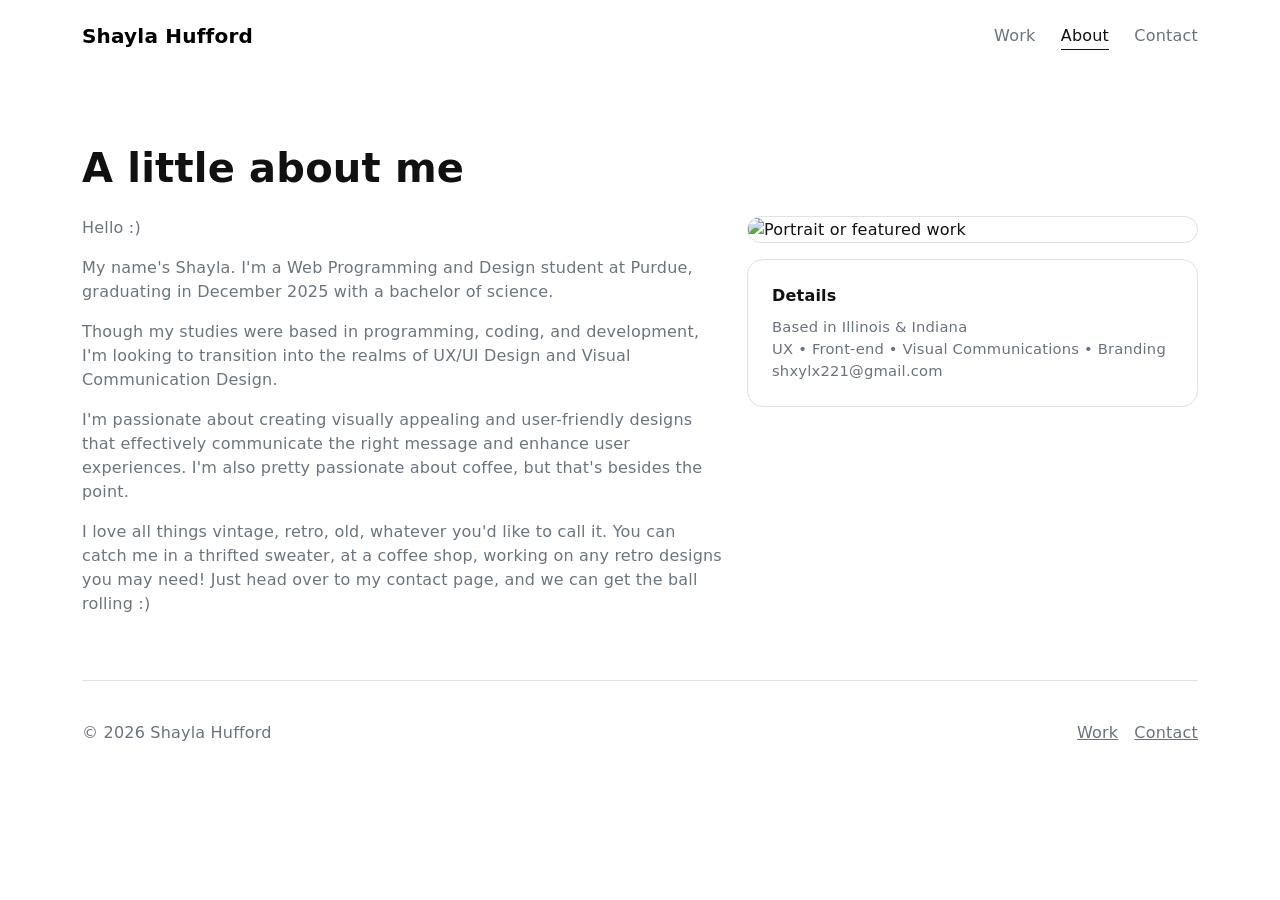
==== about.html @ 2508f0d9 "first commit" ====
<!doctype html>
<html lang="en">
<head>
  <meta charset="utf-8" />
  <meta name="viewport" content="width=device-width, initial-scale=1" />
  <title>About | Shayla Hufford</title>

  <link href="https://cdn.jsdelivr.net/npm/bootstrap@5.3.3/dist/css/bootstrap.min.css" rel="stylesheet">
  <link rel="stylesheet" href="custom.css">
</head>

<body>
  <nav class="navbar navbar-expand-lg nav-min sticky-top">
    <div class="container py-2">
      <a class="navbar-brand fw-semibold" href="index.html">Shayla Hufford</a>
      <div class="ms-auto">
        <a class="nav-link-min" href="index.html">Work</a>
        <a class="nav-link-min" href="about.html" aria-current="page">About</a>
        <a class="nav-link-min" href="contact.html">Contact</a>
      </div>
    </div>
  </nav>

  <main class="section">
    <div class="container">
      <h1 class="display-6 fw-semibold mb-4">A little about me</h1>

      <div class="row g-4 align-items-start">
        <div class="col-lg-7">
          <p class="text-secondary">
            Hello :)
          <p class="text-secondary">
            My name's Shayla. I'm a Web Programming and Design student at Purdue, graduating in December 2025 with a bachelor of science.
          </p>  
          <p class="text-secondary">
            Though my studies were based in programming, coding, and development, I'm looking to transition into the realms of UX/UI Design and Visual Communication Design. 
          </p>  
          <p class="text-secondary">
            I'm passionate about creating visually appealing and user-friendly designs that effectively communicate the right message and enhance user experiences. I'm also pretty passionate about coffee, but that's besides the point.
          </p>
          <p class="text-secondary">
            I love all things vintage, retro, old, whatever you'd like to call it. You can catch me in a thrifted sweater, at a coffee shop, working on any retro designs you may need! Just head over to my contact page, and we can get the ball rolling :)
          </p>
        </div>

        <div class="col-lg-5">
          <div class="card-min">
            <img src="assets/me.jpg" alt="Portrait or featured work">
          </div>
          <div class="mt-3 p-4 border rounded-4">
            <div class="fw-semibold mb-2">Details</div>
            <div class="meta">Based in Illinois & Indiana</div>
            <div class="meta">UX • Front-end • Visual Communications • Branding </div>
            <div class="meta">shxylx221@gmail.com</div>
          </div>
        </div>
      </div>

      <footer class="footer-min mt-5">
        <div class="d-flex flex-wrap justify-content-between gap-2">
          <div>© <span id="year"></span> Shayla Hufford</div>
          <div class="d-flex gap-3">
            <a href="index.html">Work</a>
            <a href="contact.html">Contact</a>
          </div>
        </div>
      </footer>
    </div>
  </main>

  <script>document.getElementById("year").textContent = new Date().getFullYear();</script>
  <script src="https://cdn.jsdelivr.net/npm/bootstrap@5.3.3/dist/js/bootstrap.bundle.min.js"></script>
</body>
</html>
---- custom.css ----
:root{
  --bg:#fff;
  --text:#111;
  --muted:#6b7280;
  --border: rgba(17,17,17,.12);
}

body{
  background:var(--bg);
  color:var(--text);
  letter-spacing:.2px;
}

a{ color:inherit; }
a:hover{ color:inherit; }

.nav-min{
  background: rgba(255,255,255,.92);
  backdrop-filter: blur(10px);
}

.nav-link-min{
  text-decoration:none;
  color: var(--muted);
  margin-left: 1.25rem;
  padding: .25rem 0;
  border-bottom: 1px solid transparent;
}
.nav-link-min:hover{ color:var(--text); border-bottom-color: var(--text); }
.nav-link-min[aria-current="page"]{ color:var(--text); border-bottom-color: var(--text); }

.eyebrow{
  text-transform: uppercase;
  letter-spacing: .12em;
  font-size: .8rem;
  color: var(--muted);
}

.section{
  padding: 4.5rem 0;
}

.card-min{
  border: 1px solid var(--border);
  border-radius: 1rem;
  overflow: hidden;
  transition: transform .15s ease, box-shadow .15s ease, border-color .15s ease;
}
.card-min:hover{
  transform: translateY(-3px);
  border-color: rgba(17,17,17,.25);
  box-shadow: 0 1.25rem 2.25rem rgba(0,0,0,.07);
}
.card-min img{
  width:100%;
  aspect-ratio: 4/3;
  object-fit: cover;
}

.meta{
  color: var(--muted);
  font-size: .92rem;
}

.pills a{
  display:inline-block;
  text-decoration:none;
  color: var(--muted);
  margin: .35rem 1rem .35rem 0;
  border-bottom: 1px solid transparent;
  padding: .1rem 0;
}
.pills a:hover{
  color: var(--text);
  border-bottom-color: var(--text);
}

.footer-min{
  border-top: 1px solid var(--border);
  padding: 2.5rem 0;
  color: var(--muted);
}

.btn-outline-dark-mine {
  --bs-btn-color: #fff;
  --bs-btn-bg: #000;
  --bs-btn-border-color: #000;

  --bs-btn-hover-color: #fff;
  --bs-btn-hover-bg: #000;
  --bs-btn-hover-border-color: #000;

  --bs-btn-active-color: #fff;
  --bs-btn-active-bg: #000;
  --bs-btn-active-border-color: #000;

  --bs-btn-disabled-color: #fff;
  --bs-btn-disabled-bg: #000;
  --bs-btn-disabled-border-color: #000;

  --bs-gradient: none;
}
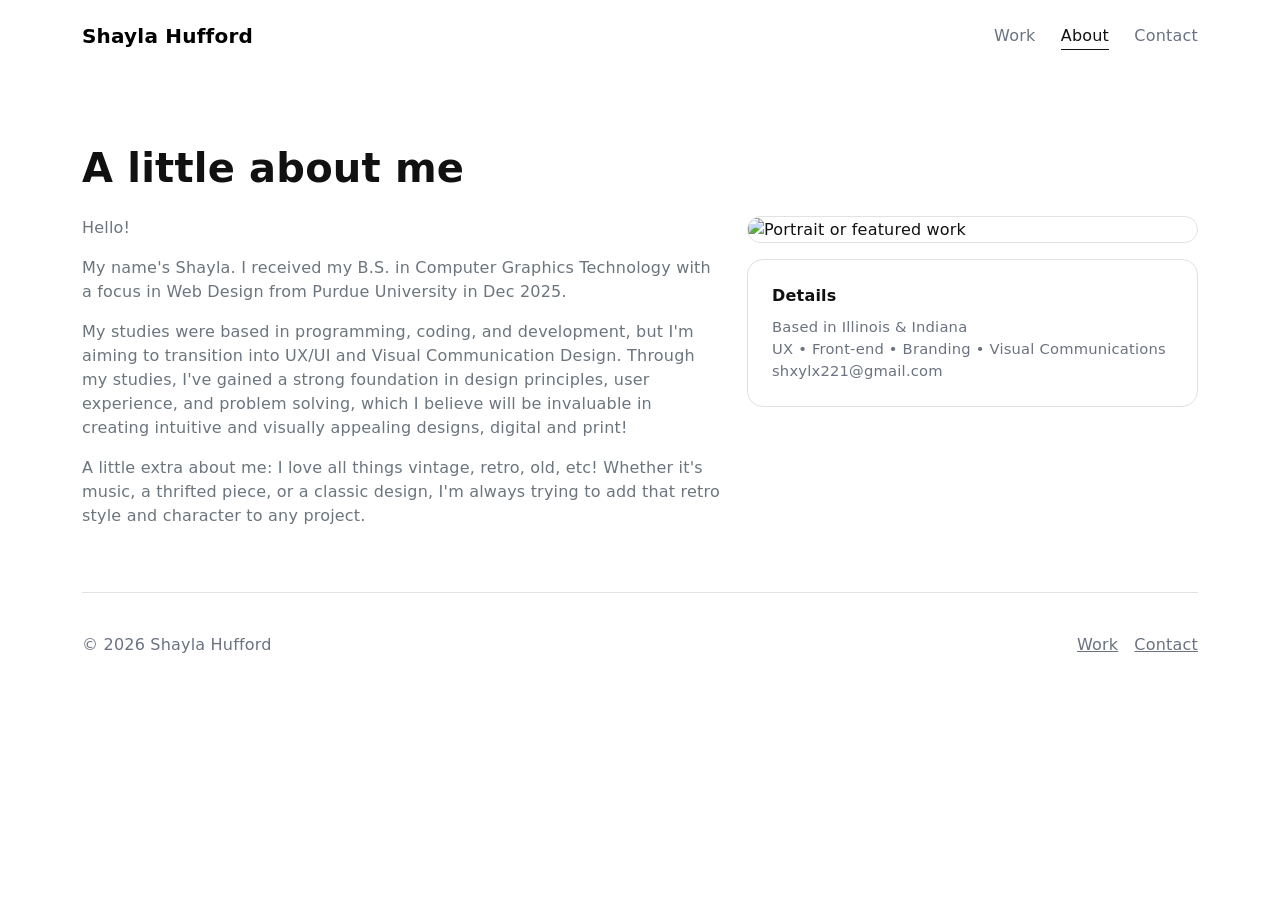
==== commit fd8f4ba9: "update 6/24" ====
--- a/about.html
+++ b/about.html
@@ -28,18 +28,15 @@
       <div class="row g-4 align-items-start">
         <div class="col-lg-7">
           <p class="text-secondary">
-            Hello :)
+            Hello!
           <p class="text-secondary">
-            My name's Shayla. I'm a Web Programming and Design student at Purdue, graduating in December 2025 with a bachelor of science.
+            My name's Shayla. I received my B.S. in Computer Graphics Technology with a focus in Web Design from Purdue University in Dec 2025. 
           </p>  
           <p class="text-secondary">
-            Though my studies were based in programming, coding, and development, I'm looking to transition into the realms of UX/UI Design and Visual Communication Design. 
+            My studies were based in programming, coding, and development, but I'm aiming to transition into UX/UI and Visual Communication Design. Through my studies, I've gained a strong foundation in design principles, user experience, and problem solving, which I believe will be invaluable in creating intuitive and visually appealing designs, digital and print!
           </p>  
           <p class="text-secondary">
-            I'm passionate about creating visually appealing and user-friendly designs that effectively communicate the right message and enhance user experiences. I'm also pretty passionate about coffee, but that's besides the point.
-          </p>
-          <p class="text-secondary">
-            I love all things vintage, retro, old, whatever you'd like to call it. You can catch me in a thrifted sweater, at a coffee shop, working on any retro designs you may need! Just head over to my contact page, and we can get the ball rolling :)
+            A little extra about me: I love all things vintage, retro, old, etc! Whether it's music, a thrifted piece, or a classic design, I'm always trying to add that retro style and character to any project.
           </p>
         </div>
 
@@ -50,7 +47,7 @@
           <div class="mt-3 p-4 border rounded-4">
             <div class="fw-semibold mb-2">Details</div>
             <div class="meta">Based in Illinois & Indiana</div>
-            <div class="meta">UX • Front-end • Visual Communications • Branding </div>
+            <div class="meta">UX • Front-end • Branding • Visual Communications </div>
             <div class="meta">shxylx221@gmail.com</div>
           </div>
         </div>
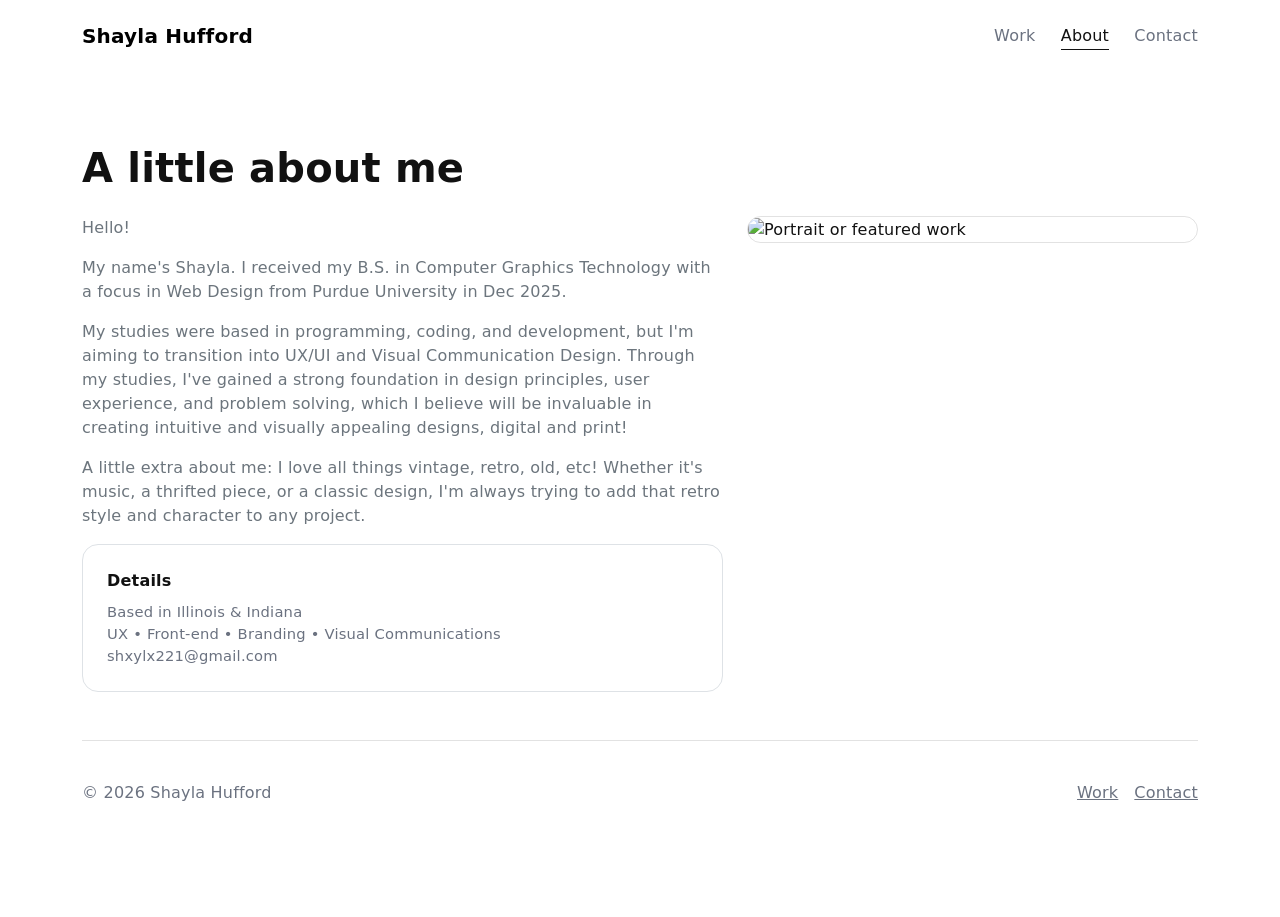
==== commit 0092f611: "update pt2 6/24" ====
--- a/about.html
+++ b/about.html
@@ -38,17 +38,17 @@
           <p class="text-secondary">
             A little extra about me: I love all things vintage, retro, old, etc! Whether it's music, a thrifted piece, or a classic design, I'm always trying to add that retro style and character to any project.
           </p>
-        </div>
-
-        <div class="col-lg-5">
-          <div class="card-min">
-            <img src="assets/me.jpg" alt="Portrait or featured work">
-          </div>
           <div class="mt-3 p-4 border rounded-4">
             <div class="fw-semibold mb-2">Details</div>
             <div class="meta">Based in Illinois & Indiana</div>
             <div class="meta">UX • Front-end • Branding • Visual Communications </div>
             <div class="meta">shxylx221@gmail.com</div>
+          </div>
+        </div>
+
+        <div class="col-lg-5">
+          <div class="card-min">
+            <img src="assets/me.jpg" alt="Portrait or featured work" style="height: 430px">
           </div>
         </div>
       </div>
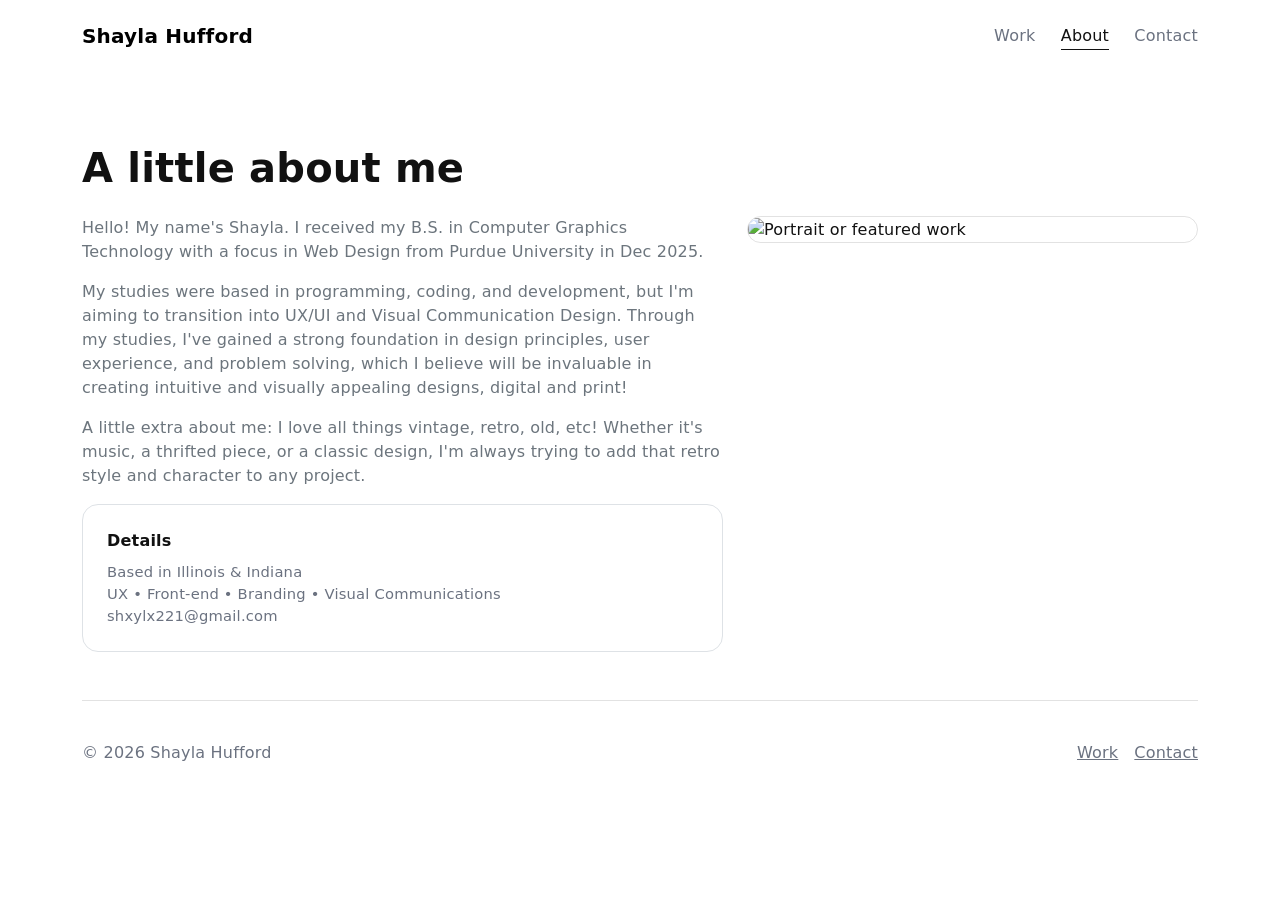
==== commit ed49188b: "lil about me fix" ====
--- a/about.html
+++ b/about.html
@@ -28,9 +28,7 @@
       <div class="row g-4 align-items-start">
         <div class="col-lg-7">
           <p class="text-secondary">
-            Hello!
-          <p class="text-secondary">
-            My name's Shayla. I received my B.S. in Computer Graphics Technology with a focus in Web Design from Purdue University in Dec 2025. 
+            Hello! My name's Shayla. I received my B.S. in Computer Graphics Technology with a focus in Web Design from Purdue University in Dec 2025. 
           </p>  
           <p class="text-secondary">
             My studies were based in programming, coding, and development, but I'm aiming to transition into UX/UI and Visual Communication Design. Through my studies, I've gained a strong foundation in design principles, user experience, and problem solving, which I believe will be invaluable in creating intuitive and visually appealing designs, digital and print!
--- a/custom.css
+++ b/custom.css
@@ -101,6 +101,12 @@
   --bs-gradient: none;
 }
 
+.img-fluid {
+  max-width: 100%;
+  height: auto;
+  border: solid black;
+}
 
 
 
+
